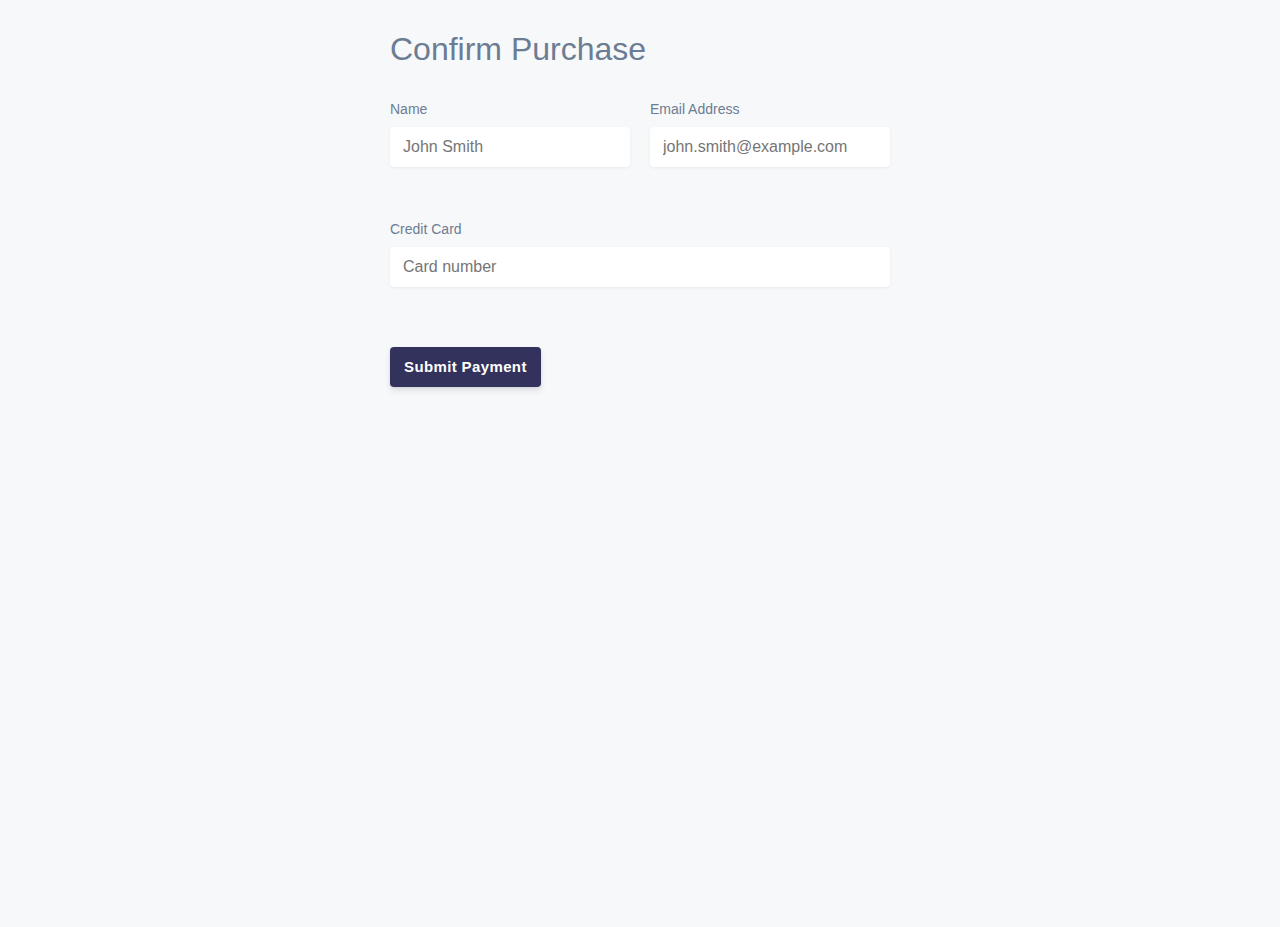
==== Projects/payment-form/index.html @ 836d60aa "Move Projects to separate folder, add links." ====
<!DOCTYPE html>
<html lang="en">
<head>
    <meta charset="utf-8">
    <meta name="viewport" content="width=device-width, initial-scale=1">
    <title>Form Validation in JavaScript</title>
    <link rel="stylesheet" type="text/css" href="css/main.css">
    <link rel="preload" href="/fonts/camphor-ss/300-light.woff2" as="font" type="font/woff2" crossorigin>
</head>
<body>
<div class="wrapper">
    <h2>Confirm Purchase</h2>
    <form>
        <div class="form-row inline">
            <div class="form-field">
                <label>Name</label>
                <input type="text" id="name-field" name="name" placeholder="John Smith">
                <span class="error"></span>
            </div>
            <div class="form-field">
                <label>Email Address</label>
                <input type="email" id="email-field" name="email" placeholder="john.smith@example.com">
                <span class="error"></span>
            </div>
        </div>
        <div class="form-row">
            <div class="form-field">
                <label>Credit Card</label>
                <input type="text" id="card-field" name="card" placeholder="Card number" maxlength="19">
                <span class="error"></span>
            </div>
        </div>
        <button>Submit Payment</button>
    </form>
</div>
<script src="js/validate.js"></script>
</body>
</html>
---- Projects/payment-form/css/main.css ----
* {
    box-sizing: border-box;
}

html {
    height: 100%;
}

body {
    height: 100%;
    line-height: 1.43;
    font-family: -apple-system, BlinkMacSystemFont, "Segoe UI", Roboto, Helvetica, Arial, sans-serif;
    font-size: 16px;
    font-variant: normal;
    -webkit-font-smoothing: antialiased;
    color: #6b7c93;
    background-color: #f7f8f9;
    overflow: hidden;
    background-color: #f7f8f9;
}

.wrapper {
    height: 100%;
    width: 500px;
    margin: auto;
}

h2 {
    font-size: 24pt;
    font-weight: normal;
}

.form-row {
    width: 100%;
    margin-top: 20px;
}

.form-row:first-child {
    margin-top: 0;
}

.form-row.inline {
    display: flex;
}

.form-row.inline .form-field:not(:last-child) {
    margin-right: 20px;
}


.form-field {
    width: 100%;
}

label {
    display: block;
    margin-bottom: 8px;
    font-size: 14px;
    font-weight: 500;
}

button, input, select, textarea {
    font-family: inherit;
    font-size: inherit;
    line-height: inherit;
}

input {
    width: 100%;
    outline: none;
    height: 40px;
    padding: 10px 12px;
    color: #32325d;
    background-color: white;
    border: 1px solid transparent;
    border-radius: 4px;
    box-shadow: 0 1px 3px 0 #e6ebf1;
    -webkit-transition: box-shadow 150ms ease;
    transition: box-shadow 150ms ease;
}

input.invalid {
    border-color: #fa755a;
}

input:focus {
    box-shadow: 0 1px 3px 0 #cfd7df;
}

.error {
    display: block;
    margin-top: 12px;
    margin-left: 5px;
    color: #fa755a;
    min-height: 20px;
    font-size: 14px;
    opacity: 0;
    transform: translateY(4px);
    transition: all 400ms cubic-bezier(0.075, 0.82, 0.165, 1);
}

.form-field.invalid .error {
    opacity: 1;
    transform: translateY(0);
}

.form-field.invalid input {
    color: #fa755a;
    border-color: #fa755a;
}


button {
    border: none;
    border-radius: 4px;
    outline: none;
    text-decoration: none;
    color: #fff;
    background: #32325d;
    white-space: nowrap;
    display: inline-block;
    height: 40px;
    line-height: 40px;
    padding: 0 14px;
    box-shadow: 0 4px 6px rgba(50, 50, 93, .11), 0 1px 3px rgba(0, 0, 0, .08);
    border-radius: 4px;
    font-size: 15px;
    font-weight: 600;
    letter-spacing: 0.025em;
    text-decoration: none;
    -webkit-transition: all 150ms ease;
    transition: all 150ms ease;
    margin-top: 28px;
}

button:hover {
    transform: translateY(-1px);
    box-shadow: 0 7px 14px rgba(50, 50, 93, .10), 0 3px 6px rgba(0, 0, 0, .08);
    background-color: #43458b;
}
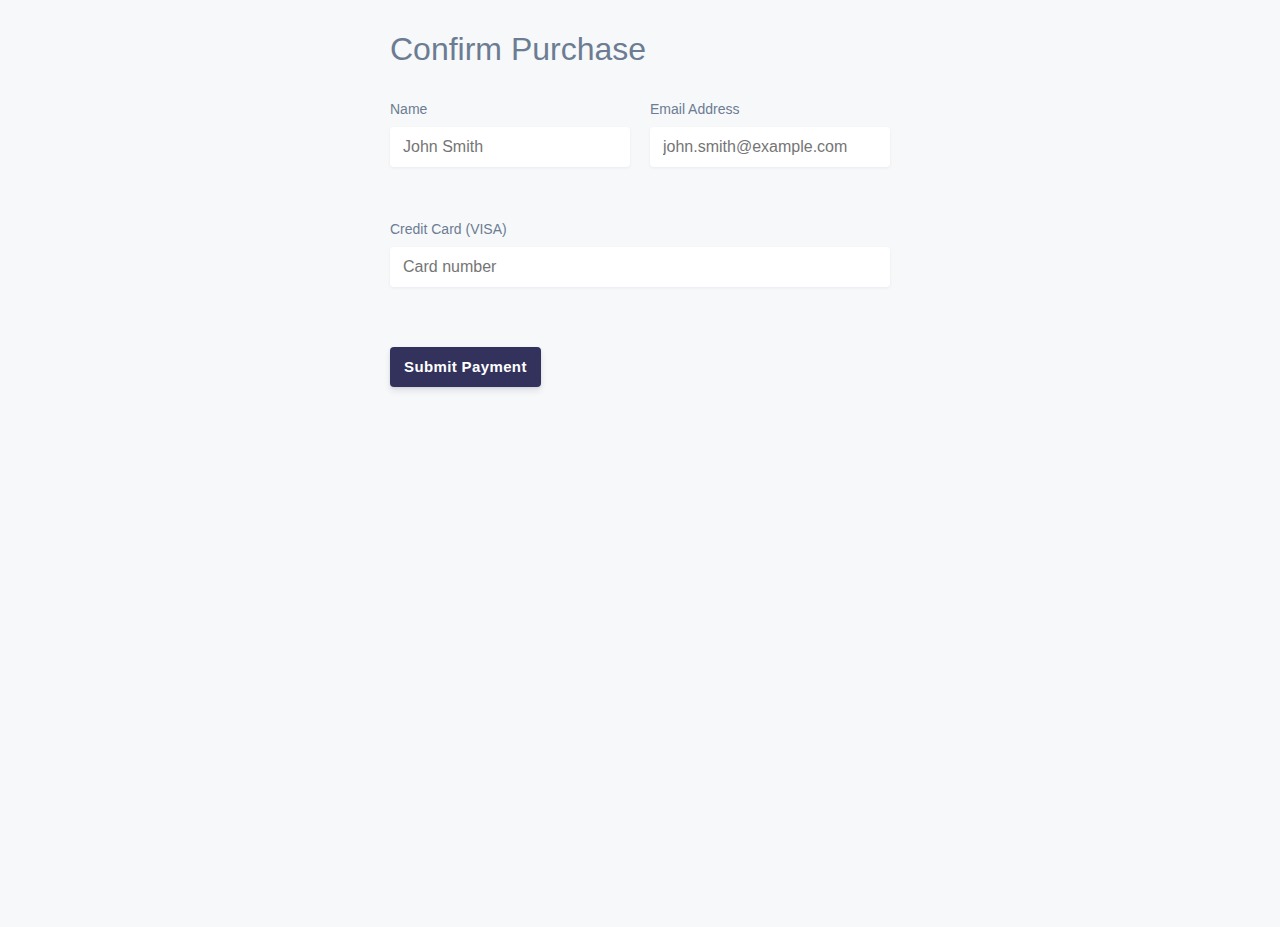
==== commit 76c5b4d5: "Fix up payment form code." ====
--- a/Projects/payment-form/index.html
+++ b/Projects/payment-form/index.html
@@ -25,7 +25,7 @@
         </div>
         <div class="form-row">
             <div class="form-field">
-                <label>Credit Card</label>
+                <label>Credit Card (VISA)</label>
                 <input type="text" id="card-field" name="card" placeholder="Card number" maxlength="19">
                 <span class="error"></span>
             </div>
